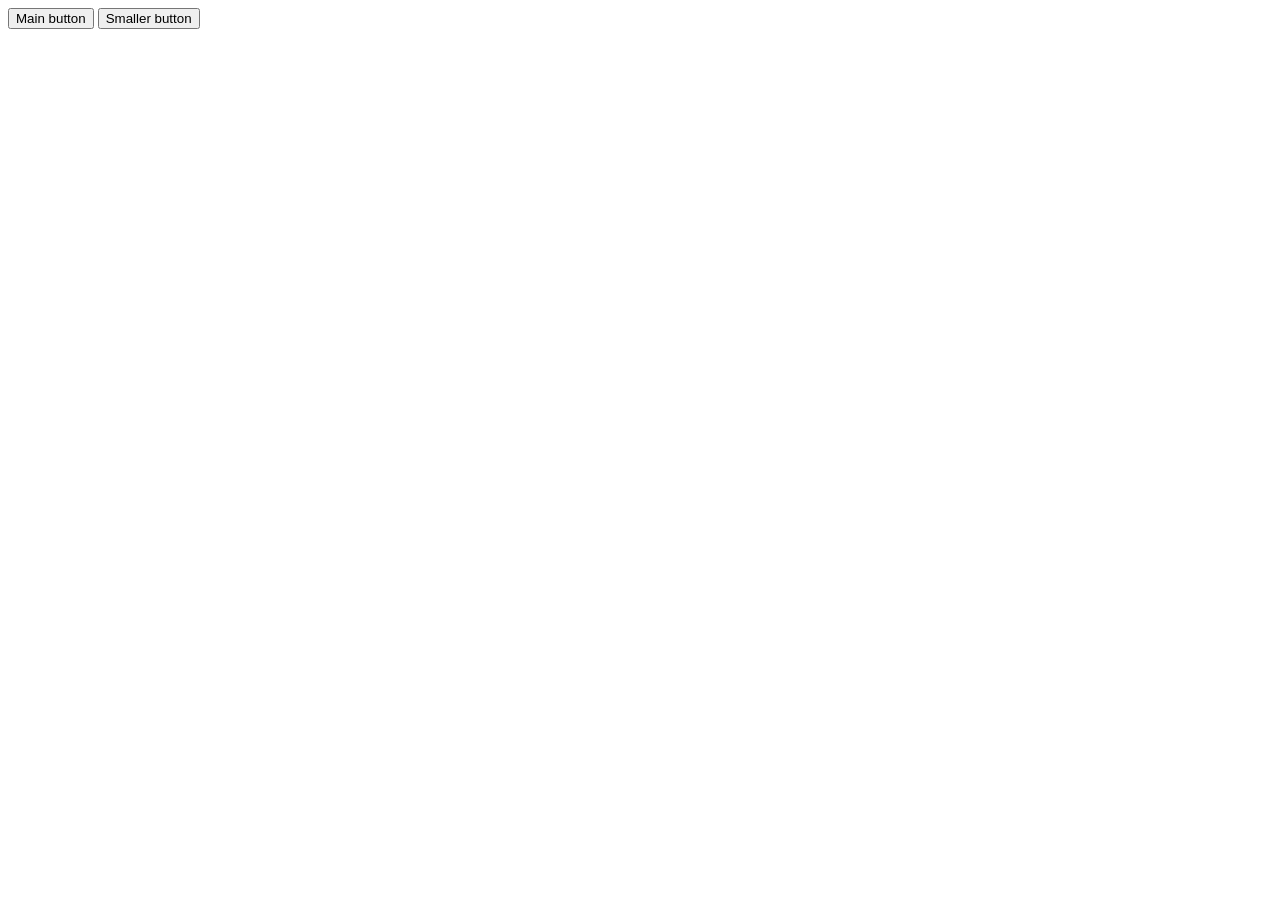
==== index.html @ 4883b412 "Created readme and created home page" ====
<!DOCTYPE html>
<html lang="en">
<head>
    <meta charset="UTF-8">
    <meta name="viewport" content="width=device-width, initial-scale=1.0">
    <title>My Personal Site</title>
    <link rel="stylesheet" href="css/style.css">
</head>
<body>
<nav class="navbar bg-body-tertiary">
  <form class="container-fluid justify-content-start">
    <button class="btn btn-outline-success me-2" type="button">Main button</button>
    <button class="btn btn-sm btn-outline-secondary" type="button">Smaller button</button>
  </form>
</nav>
</body>
</html>
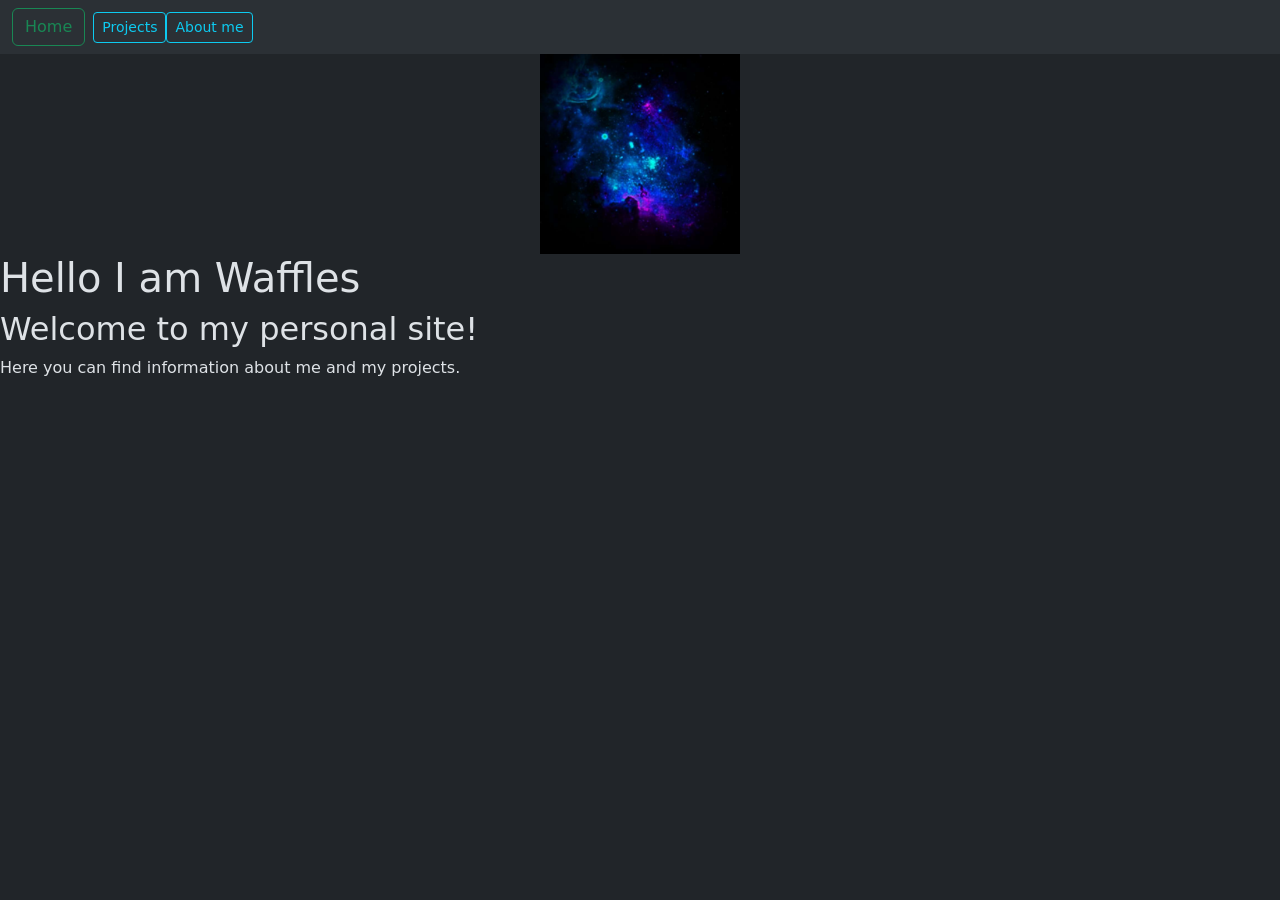
==== commit ce81c62f: "Created and styles the home page" ====
--- a/index.html
+++ b/index.html
@@ -1,17 +1,24 @@
 <!DOCTYPE html>
-<html lang="en">
+<html lang="en" data-bs-theme="dark">
 <head>
     <meta charset="UTF-8">
     <meta name="viewport" content="width=device-width, initial-scale=1.0">
     <title>My Personal Site</title>
     <link rel="stylesheet" href="css/style.css">
-</head>
-<body>
-<nav class="navbar bg-body-tertiary">
+    <link href="https://cdn.jsdelivr.net/npm/bootstrap@5.3.8/dist/css/bootstrap.min.css" rel="stylesheet" integrity="sha384-sRIl4kxILFvY47J16cr9ZwB07vP4J8+LH7qKQnuqkuIAvNWLzeN8tE5YBujZqJLB" crossorigin="anonymous">
+  </head>
+<body id="home">
+<nav class="navbar bg-body-tertiary sticky-top">
   <form class="container-fluid justify-content-start">
-    <button class="btn btn-outline-success me-2" type="button">Main button</button>
-    <button class="btn btn-sm btn-outline-secondary" type="button">Smaller button</button>
+    <a class="btn btn-outline-success me-2" type="button" href="index.html">Home</a>
+    <a class="btn btn-sm btn-outline-info" type="button" href="projects.html">Projects</a>
+    <a class="btn btn-sm btn-outline-info" type="button" href="about.html">About me</a>
   </form>
 </nav>
+    <img src="assets/images/waffles888.png" alt="Waffles" style="display: block; margin: 0 auto; width: 200px; height: auto;">
+    <h1>Hello I am Waffles</h1>
+    <h2>Welcome to my personal site!</h2>
+    <p>Here you can find information about me and my projects.</p>
+
 </body>
 </html>
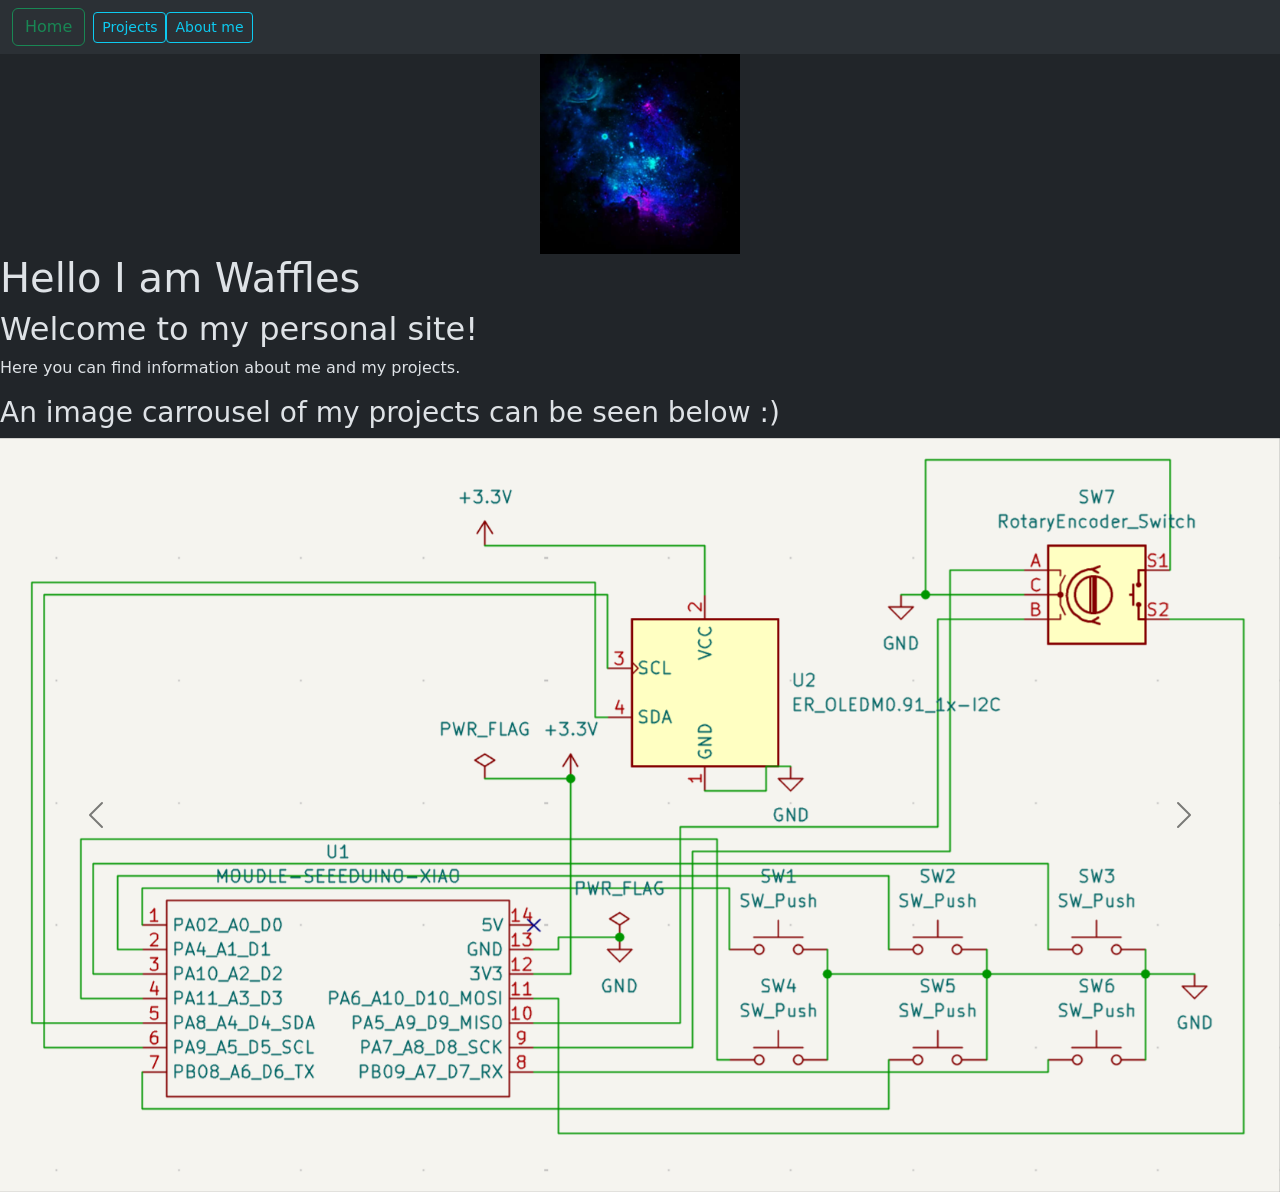
==== commit ee583bca: "Created the projects page and added information" ====
--- a/index.html
+++ b/index.html
@@ -7,6 +7,7 @@
     <link rel="stylesheet" href="css/style.css">
     <link href="https://cdn.jsdelivr.net/npm/bootstrap@5.3.8/dist/css/bootstrap.min.css" rel="stylesheet" integrity="sha384-sRIl4kxILFvY47J16cr9ZwB07vP4J8+LH7qKQnuqkuIAvNWLzeN8tE5YBujZqJLB" crossorigin="anonymous">
   </head>
+  <script src="https://cdn.jsdelivr.net/npm/bootstrap@5.3.8/dist/js/bootstrap.bundle.min.js"></script>
 <body id="home">
 <nav class="navbar bg-body-tertiary sticky-top">
   <form class="container-fluid justify-content-start">
@@ -15,10 +16,36 @@
     <a class="btn btn-sm btn-outline-info" type="button" href="about.html">About me</a>
   </form>
 </nav>
-    <img src="assets/images/waffles888.png" alt="Waffles" style="display: block; margin: 0 auto; width: 200px; height: auto;">
+    <img id="profile-image" src="assets/images/waffles888.png" alt="Waffles" style="display: block; margin: 0 auto; width: 200px; height: auto;">
     <h1>Hello I am Waffles</h1>
     <h2>Welcome to my personal site!</h2>
     <p>Here you can find information about me and my projects.</p>
 
+    <h3> An image carrousel of my projects can be seen below :)</h3>
+    <div id="carouselExampleAutoplaying" class="carousel slide" data-bs-ride="carousel">
+  <div class="carousel-inner">
+    <div class="carousel-item active">
+      <img src="./assets/images/HackPad_schematic.png" class="d-block w-100" alt="schematic of HackPad">
+    </div>
+    <div class="carousel-item">
+      <img src="./assets/images/SimpleHackPad_PCB.png" class="d-block w-100" alt="PCB of SimpleHackPad">
+    </div>
+    <div class="carousel-item">
+      <img src="./assets/images/SimpleHackPad_together.png" class="d-block w-100" alt="assembly of HackPad">
+    </div>
+    <div class="carousel-item">
+      <img src="./assets/images/Smart_downloads_manager.png" class="d-block w-100" alt="assembly of HackPad">
+    </div>
+  </div>
+  <button class="carousel-control-prev" type="button" data-bs-target="#carouselExampleAutoplaying" data-bs-slide="prev">
+    <span class="carousel-control-prev-icon" aria-hidden="true"></span>
+    <span class="visually-hidden">Previous</span>
+  </button>
+  <button class="carousel-control-next" type="button" data-bs-target="#carouselExampleAutoplaying" data-bs-slide="next">
+    <span class="carousel-control-next-icon" aria-hidden="true"></span>
+    <span class="visually-hidden">Next</span>
+  </button>
+</div>
+
 </body>
 </html>
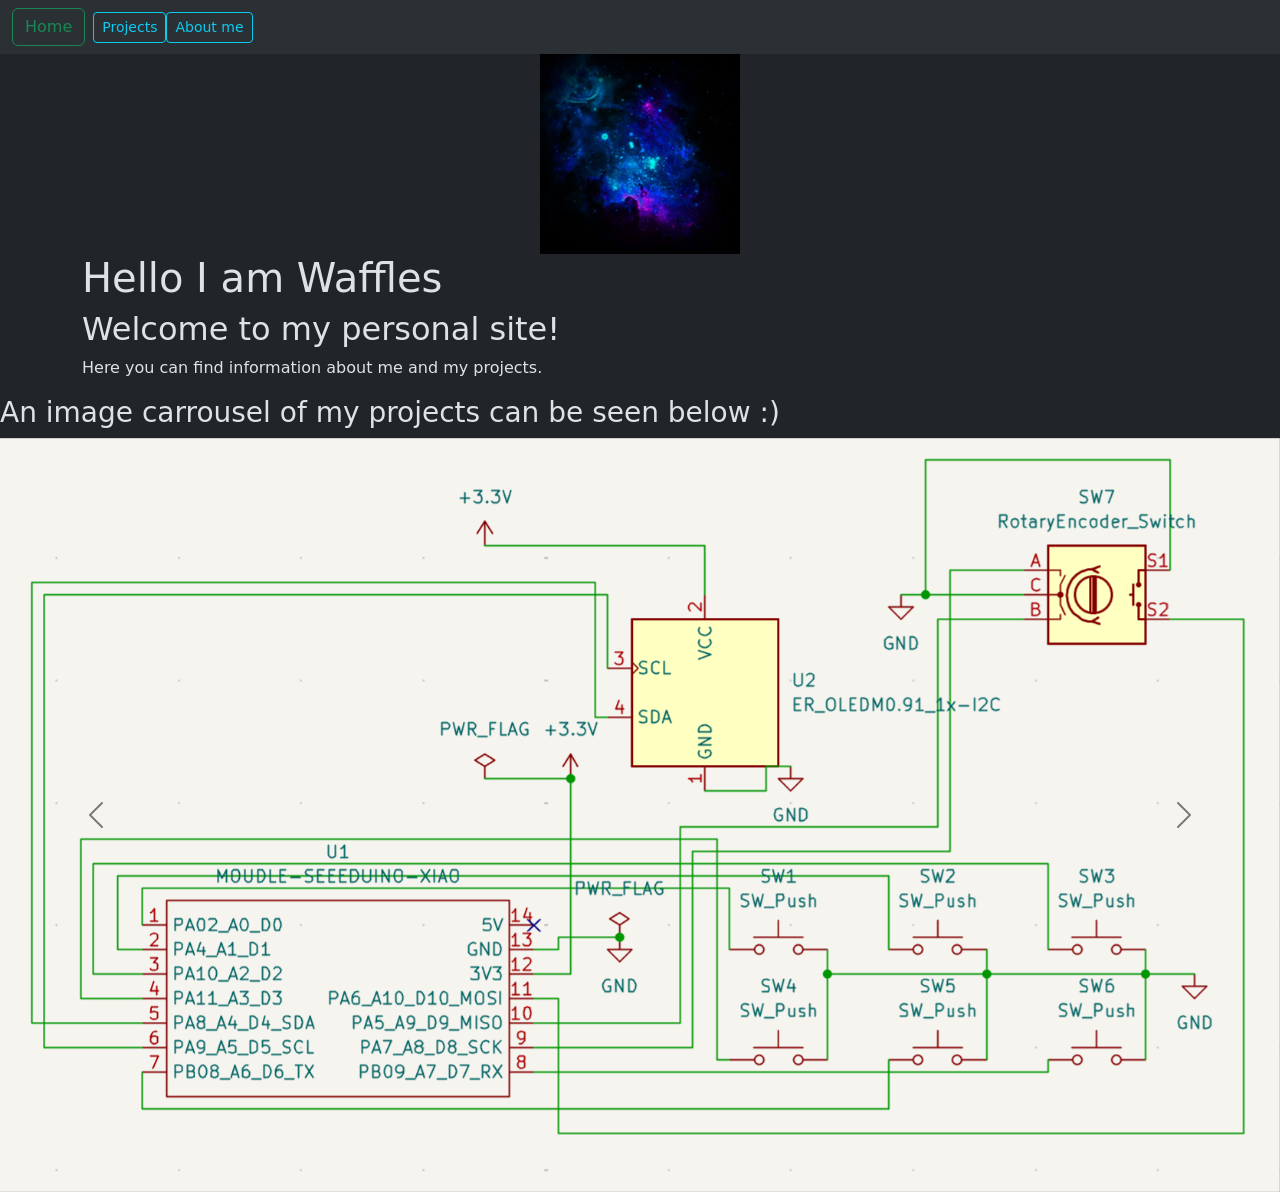
==== commit ad7f673a: "Added a box around text on the homepage and about me page" ====
--- a/index.html
+++ b/index.html
@@ -16,10 +16,12 @@
     <a class="btn btn-sm btn-outline-info" type="button" href="about.html">About me</a>
   </form>
 </nav>
+<div class="container home-box">
     <img id="profile-image" src="assets/images/waffles888.png" alt="Waffles" style="display: block; margin: 0 auto; width: 200px; height: auto;">
     <h1>Hello I am Waffles</h1>
     <h2>Welcome to my personal site!</h2>
     <p>Here you can find information about me and my projects.</p>
+    </div>
 
     <h3> An image carrousel of my projects can be seen below :)</h3>
     <div id="carouselExampleAutoplaying" class="carousel slide" data-bs-ride="carousel">
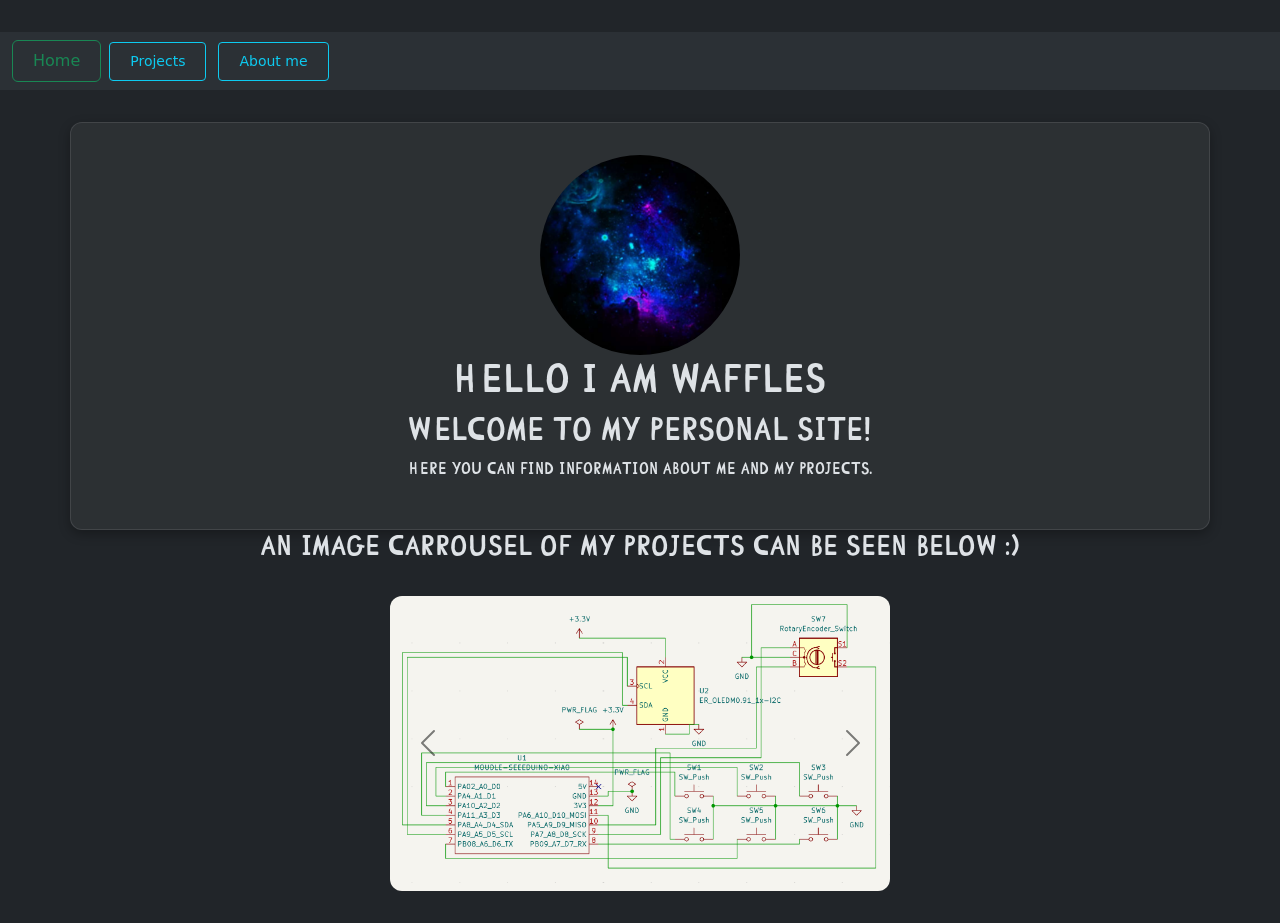
==== commit 3a3ccd54: "Ensured each page had access to the CSS after being published to pages on gitub" ====
--- a/index.html
+++ b/index.html
@@ -4,7 +4,7 @@
     <meta charset="UTF-8">
     <meta name="viewport" content="width=device-width, initial-scale=1.0">
     <title>My Personal Site</title>
-    <link rel="stylesheet" href="css/style.css">
+    <link rel="stylesheet" href="./CSS/style.css">
     <link href="https://cdn.jsdelivr.net/npm/bootstrap@5.3.8/dist/css/bootstrap.min.css" rel="stylesheet" integrity="sha384-sRIl4kxILFvY47J16cr9ZwB07vP4J8+LH7qKQnuqkuIAvNWLzeN8tE5YBujZqJLB" crossorigin="anonymous">
   </head>
   <script src="https://cdn.jsdelivr.net/npm/bootstrap@5.3.8/dist/js/bootstrap.bundle.min.js"></script>
@@ -17,7 +17,7 @@
   </form>
 </nav>
 <div class="container home-box">
-    <img id="profile-image" src="assets/images/waffles888.png" alt="Waffles" style="display: block; margin: 0 auto; width: 200px; height: auto;">
+    <img id="profile-image" src="./assets/images/waffles888.png" alt="Waffles" style="display: block; margin: 0 auto; width: 200px; height: auto;">
     <h1>Hello I am Waffles</h1>
     <h2>Welcome to my personal site!</h2>
     <p>Here you can find information about me and my projects.</p>
--- a/CSS/style.css
+++ b/CSS/style.css
@@ -0,0 +1,84 @@
+/* font */
+@font-face {
+  font-family: 'Comic CAT';
+    src: url('/assets/fonts/comic_cat/Comic_CAT.otf') format('opentype');
+}
+
+/* navbar */
+.navbar .btn {
+  margin-right: 0.75rem;
+  padding: 0.5rem 1.25rem;
+}
+
+/* home page */
+#home {
+  text-align: center;
+  margin-top: 2rem;
+}
+
+p {
+  font-family: 'Comic CAT', sans-serif;
+}
+
+h1, h2, h3, h4, h5, h6 {
+  font-family: 'Comic CAT', sans-serif;
+}
+
+h3 {
+  margin-top: 2rem;
+}
+
+#home #profile-image {
+  max-width: 100%;
+  height: auto;
+  border-radius: 50%;
+}
+
+.container {
+  max-width: 800px;
+  margin: 0 auto;
+  padding: 2rem;
+}
+
+.home-box {
+  background-color: rgba(255, 255, 255, 0.05);
+  border: 1px solid rgba(255, 255, 255, 0.1);
+  border-radius: 12px;
+  padding: 2rem;
+  box-shadow: 0 4px 12px rgba(0, 0, 0, 0.3);
+  margin-top: 2rem;
+}
+
+/* carousel */
+.carousel {
+  margin: 2rem 0;
+  max-width: 500px;
+  margin-left: auto;
+  margin-right: auto;
+}
+
+.carousel-inner {
+  border-radius: 12px;
+  overflow: hidden;
+}
+/* projects page */
+.card {
+  margin: 2rem 0;
+  max-width: 28rem;
+  text-align: center;
+}
+
+/* About page */
+#about {
+  text-align: center;
+  margin-top: 2rem;
+}
+
+.about-box {
+  background-color: rgba(255, 255, 255, 0.05);
+  border: 1px solid rgba(255, 255, 255, 0.1);
+  border-radius: 12px;
+  padding: 2rem;
+  box-shadow: 0 4px 12px rgba(0, 0, 0, 0.3);
+  margin-top: 2rem;
+}
